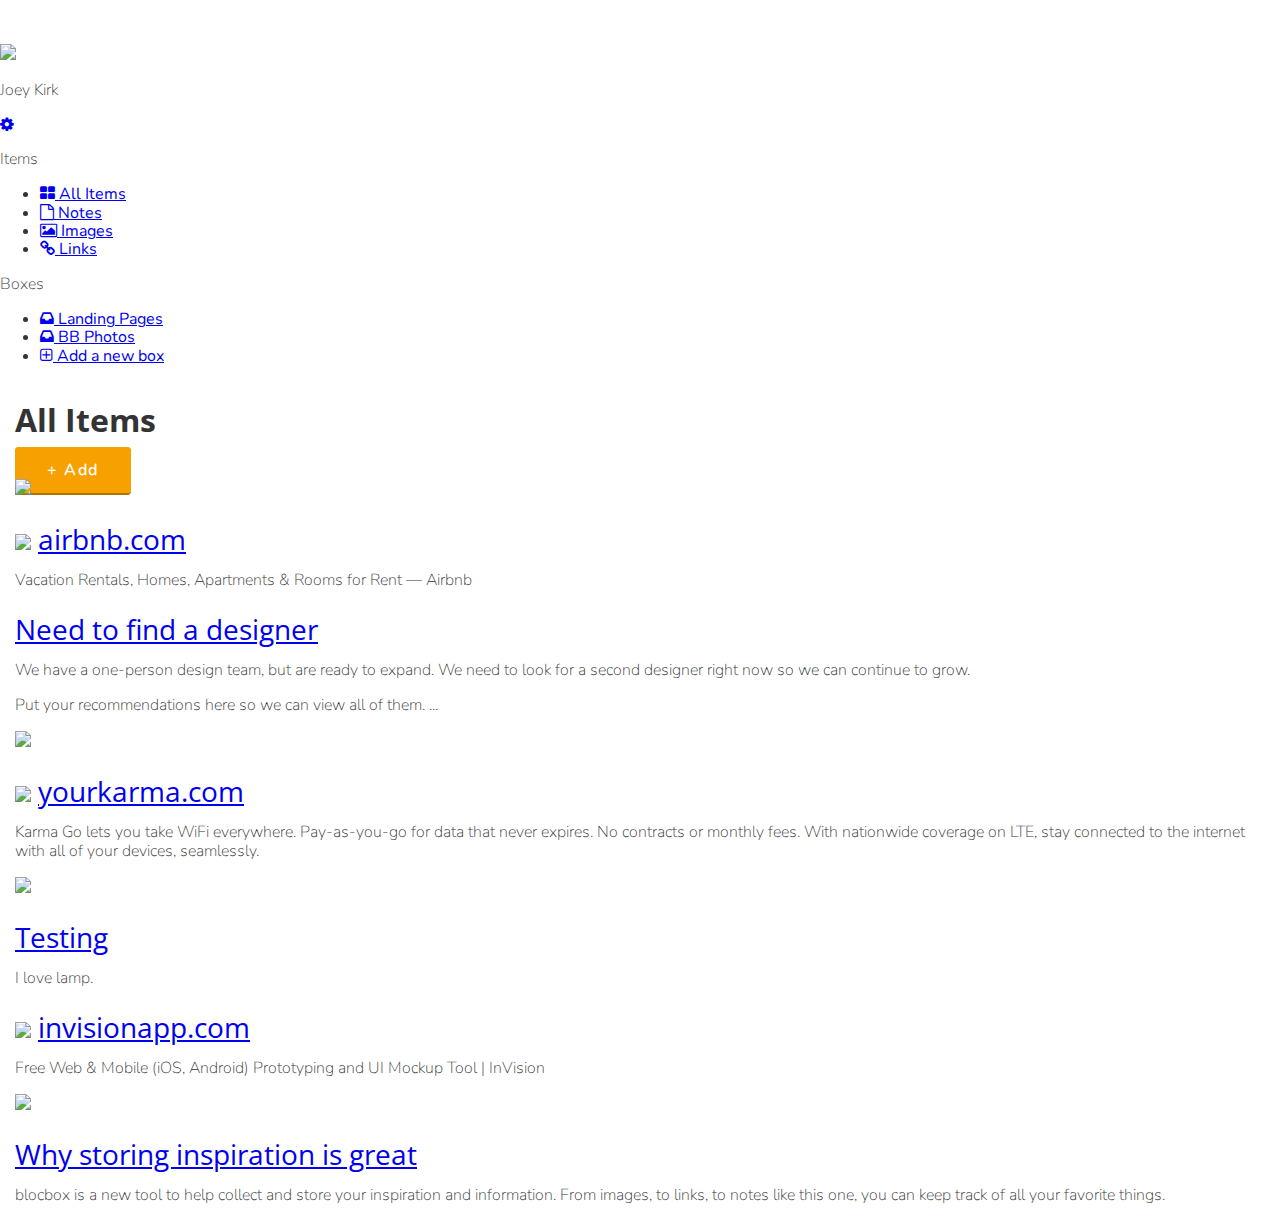
==== dashboard.html @ 333dc144 "Checkpoint 32 completed" ====
<!DOCTYPE html>

<html lang="en-us">
<head>
<meta http-equiv="X-UA-Compatible" content="IE=Edge">
<meta name="viewport:" content="width=device-width, initial-scale=1">
<meta charset="utf-8">
<title>Dashboard | blocbox</title>

<!-- Google Fonts -->
<link href="https://fonts.googleapis.com/css?family=Nunito:300,300i,400,400i,700,700i|Open+Sans:300,300i,400,400i,700,700i" rel="stylesheet" type="text/css">

<!-- CSS -->
<link rel="stylesheet" href="css/normalize.css">
<link rel="stylesheet" href="css/style.css">
<link rel="stylesheet" href="css/font-awesome.css">
<link rel="stylesheet" href="css/animate.css">

</head>

<body class="dashboard">

<!-- LEFT NAV -->
	<nav id="left nav" class="left">
	 <a href="#" class="site-logo"><img src="images/site-logo.png" /></a>
	<div class="settings">
    <img src="https://s3.amazonaws.com/uifaces/faces/twitter/jsa/128.jpg">
    <p>Joey Kirk</p>
    <a href="#"><i class="fa fa-cog"></i></a>
  </div>
  <div class="items">
    <p>Items</p>
    <ul>
      <li><a href="#"><i class="fa fa-th-large"></i> All Items</a></li>
      <li><a href="#"><i class="fa fa-file-o"></i> Notes</a></li>
      <li><a href="#"><i class="fa fa-picture-o"></i> Images</a></li>
      <li><a href="#"><i class="fa fa-link"></i> Links</a></li>
    </ul>
    <p>Boxes</p>
    <ul>
      <li><a href="#"><i class="fa fa-inbox"></i> Landing Pages</a></li>
      <li><a href="#"><i class="fa fa-inbox"></i> BB Photos</a></li>
      <li><a href="#"><i class="fa fa-plus-square-o"></i> Add a new box</a></li>
    </ul>
  </div>
  </nav>

<main role="main">
<!-- BENEFITS SECTION -->
   <!-- Benefits - Header -->
  <section class="content">
    <div class="container">
      <div class="header">
        <h1>All Items</h1>
        <a href="#" class="btn">+ Add</a>
      </div>
    </div>
  <!-- Benefits - Content -->
    <div class="container">
      <div class="content-item">
        <div class="item-box">
          <img src="http://static.pexels.com/wp-content/uploads/2014/11/red-wine-tapas-3540-825x550.jpg">
        </div>
      </div>
      <div class="content-item">
        <div class="item-box">
          <h2><img class="favicon" src="https://www.airbnb.com/favicon.ico"> <a href="#">airbnb.com</a></h2>
          <p>Vacation Rentals, Homes, Apartments &amp; Rooms for Rent &mdash; Airbnb</p>
        </div>
      </div>
      <div class="content-item">
        <div class="item-box">
          <h2><a href="#">Need to find a designer</a></h2>
          <p>We have a one-person design team, but are ready to expand. We need to look for a second designer right now so we can continue to grow.</p>
          <p>Put your recommendations here so we can view all of them. ...</p>
        </div>
      </div>
      <div class="content-item">
        <div class="item-box">
          <img src="http://41.media.tumblr.com/90ef0b4692e0ba4df321674c3572e5ba/tumblr_ndyve8fmFa1tubinno1_r1_1280.jpg">
        </div>
      </div>
      <div class="content-item">
        <div class="item-box">
          <h2><img class="favicon" src="https://www.yourkarma.com/favicon.ico"> <a href="#">yourkarma.com</a></h2>
          <p>Karma Go lets you take WiFi everywhere. Pay-as-you-go for data that never expires. No contracts or monthly fees. With nationwide coverage on LTE, stay connected to the internet with all of your devices, seamlessly.</p>
        </div>
      </div>
      <div class="content-item">
        <div class="item-box">
          <img src="http://41.media.tumblr.com/0390d80d6c8cc4a7096033182a4bfe8a/tumblr_ndyvukSjNl1tubinno1_1280.jpg">
        </div>
      </div>
      <div class="content-item">
        <div class="item-box">
          <h2><a href="#">Testing</a></h2>
          <p>I love lamp.</p>
        </div>
      </div>
      <div class="content-item">
        <div class="item-box">
          <h2><img class="favicon" src="https://www.invisionapp.com/favicon.ico"> <a href="#">invisionapp.com</a></h2>
          <p>Free Web &amp; Mobile (iOS, Android) Prototyping and UI Mockup Tool | InVision</p>
        </div>
      </div>
      <div class="content-item">
        <div class="item-box">
          <img src="http://41.media.tumblr.com/fddb3f2b0bdf390efd7ea87372e75fa5/tumblr_ndyg3pYbKW1tubinno1_1280.jpg">
        </div>
      </div>
      <div class="content-item">
        <div class="item-box">
          <h2><a href="#">Why storing inspiration is great</a></h2>
          <p>blocbox is a new tool to help collect and store your inspiration and information. From images, to links, to notes like this one, you can keep track of all your favorite things.</p>
        </div>
      </div>
       
    </section>
  </main>







</body>
</html>
---- css/style.css ----
html, body {
  overflow-x: hidden;
}
body {
  font-family: "Nunito", Helvetica, Arial, sans-serif;
  color:#333333;
}
h1, h2, h3, h4, h5, h6 {
  font-family: "Open Sans", Helvetica, Arial, sans-serif;
}

h2 {
  font-size: 28px;
  font-weight: normal;
  margin-bottom: 5px;
}
p{
  font-size: 16px;
  line-height: 19px;
  font-weight: 100;
}

 /* GRID */
 .container {
   margin-right: auto;
   margin-left: auto;
   padding-right: 15px;
   padding-left: 15px;
   position: relative;
 }
 .container:before,
 .container:after {
   content: " ";
   display: table;
 }
 .container:after {
   clear: both;
 }
.one-half {
  width: 46%;
  float: left;
  position: relative;
  min-height: 1px;
  margin:0 2% 20px;
}
.one-third, .one-fourth {
   width:96%;
   float:left;
   position:relative;
   min-height: 1px;
   margin:0 2% 20px;
 }

/* HEADER */
header {
  color: #FFFFFF;
  background: #0560FF;
  background-image: linear-gradient(-206deg, #0B5FFF 0%, #8CCEFF 100%);
}
header nav {
  padding:1em 0;
}
    /* Sign In/Sign Up */
header nav ul {
  display: inline;
  text-align: right;
  float:right;
  margin:0;
  font-size: 10px;
  position: relative;
  width: 90%;
}
header nav ul > li {
  list-style-type: none;
  display: inline-block;
  margin: 0 5px;
}
header nav ul > li.btn-outline {
  padding:10px 15px;
  border:2px solid #FFFFFF;
  border-radius: 4px;
}
header nav ul >li.btn-outline:hover {
  background: #FFFFFF;
}
header nav ul > li > a {
  color:#FFFFFF;
  text-decoration: none;
}
header nav ul > li.btn-outline:hover > a {
  color:#6DC1FF;
}
    /* Hero */
header .hero {
  text-align: center;
  display:block;
  position: relative;
}
header .hero h1 {
  font-size:40px;
  font-weight: normal;
  margin:95px 0 0;
}
header .hero p {
  font-size: 18px;
  line-height: 25px;
  font-weight: 100;
  margin:10px 0 40px;
}
/* Responsive Hero Image*/
header .hero  img {
  display: block;
  margin: 3em auto 0;
  width: 90%;
  max-width: 800px;
  height: auto;
}

@media (min-width: 400px) {
    header nav ul {
    display: inline;
    text-align: right;
    float:right;
    margin:0;
    font-size: 12px;
    position: relative;
    width: 90%;
  }
}
@media (min-width: 500px) {
  header nav ul {
    display: inline;
    text-align: right;
    float:right;
    margin:0;
    font-size: 15px;
    position: relative;
    width: 90%;
  }
  header .hero h1 {
    font-size: 48px;
    font-weight: normal;
    margin:95px 0 0;
  }
  header .hero p {
    font-size: 20px;
    line-height: 30px;
    font-weight: 100;
    margin:10px 0 40px;
  }
}

/* BUTTONS */
.btn {
  border-radius: 4px;
  color: #FFFFFF;
  font-weight: 600;
  text-decoration: none;
  padding: 10px 30px;
  background: #F7A100;
  border: 2px solid #F7A100;
  box-shadow: 0px 2px 0px 0px #B37300;
  letter-spacing: 1.5px;
}

/* BENEFITS */
.benefits {
  text-align: center;
  display:block; 
  position: relative;
}
.benefits ul {
  margin: 0 auto;
  padding: 4em 0;
}
.benefits ul li {
  list-style-type: none;
  display: inline-block;
}
.benefits i {
  color: #6dc1ff;
  font-size: 60px;  
  margin:0;
  vertical-align: middle;
}
.benefits h2 {
  color: #6dc1ff;
}
@media (min-width: 768px) {
  .benefits .one-third {
    width: 29.33333%;
  }
}


/* PRICING */
.pricing {
  background: #0560FF url("../images/background.png") top center no-repeat;
  background: url("../images/background.png") top center no-repeat, linear-gradient(-206deg, #055FFD 0%, #6CBFFD 94%);
  background-size: cover;
  text-align: center;
  padding: 4em 0;

}
.pricing h2, .pricing p {
  color: #FFFFFF;
}
.pricing ul {
  margin:0 auto;
  padding:2em 0;
}
.pricing ul li {
  list-style-type: none;
}

.box {
  padding:0 15px 15px;
  background: #FFFFFF;
  box-shadow: 0px 2px 4px 0px rgba (0,0,0,0.20);
  min-height: 439px;
  position: relative;
  margin-top: 25px;
}
.box.middle {
  min-height: 485px;
  margin-top: 0px;
}
.box h3 {
  font-family: "Open Sans", Helvetica, Arial, sans-serif;
  font-weight: 600;
  text-transform: uppercase;
  background: #A6B5DC;
  box-shadow: 0px 1px 2px 0px rgba (0,0,0,0.40);
  left: 0;
  right: 0;
  top: 0;
  text-align: center;
  margin: 0 -15px 40px;
  padding: 10px 0;
  color: #FFFFFF;
  letter-spacing: 1px;
}
.box h4 {
  font-size:50px;
  font-weight: normal;
  margin:40px 0 10px;
  color: #6DC1FF;
}
.box h4 span {
  font-size: 32px;
  vertical-align: top;
}
.box h4 span.month {
  font-family: "Open Sans", Helvetica, Arial, sans-serif;
  font-weight: 100;
  color:#888888;
  font-size:20px;
  vertical-align: middle;        
}
.box ul li {
  font-size: 18px;
  margin-bottom: 20px;
  font-weight: 100;
}
.box .btn {
  position:absolute;
  bottom:20px;
  left:20px;
  right:20px;
}
.small {
  font-size: 12px;
  color: #FEFEFE;
  line-height: 15px;
  font-style:italic;
}

@media (min-width: 800px) {
  .pricing .one-third {
    width: 29.33333%;
  }
  .pricing {
    padding: 0 2em;
  }
}
@media (min-width: 1200px) {
  .pricing .box h3 {
    font-size: 25px;
    letter-spacing: 1.5px;
  }
  .pricing .box h4 {
    font-size: 55px;
  }
}

/* TESTIMONIALS */
.testimonials {
  padding: 4em 0;
  text-align: center;
}
.testimonials h2 {
  color:#6DC1FF;
}
.testimonials ul li {
  list-style-type: none;
}
.testimonials blockquote {
  color:#FFFFFF;
  text-align: left;
  font-style: italic;
  background:#0560FF;
  position: relative;
  padding:30px;
  width: auto; 
  margin:0 2em;
  display: block;
  font-weight: 100;
}
/* Triangle */
.testimonials blockquote:after {
  width: 0;
  height: 0;
  border-style: solid;
  border-width: 100px 100px 0 100px;
  border-color: #0561ff transparent transparent transparent;
  top: 100%;
  left: 13%;
  border; solid;
  content: " ";
  height: 0;
  width: 0;
  position: absolute;
  pointer-events: none;
  border-top-color: #0560FF;
  border-width: 10px;
  margin-left: -10px;
}
.testimonials img {
  height: 65px;
  width: 65px;
  border-radius: 50%;
  float: left;
  display: inline-block;
  margin: 20px 10px 0 0;
}
.testimonials p.name {
  float: left;
  display: inline-block;
  text-align: left;
  font-size: 12px;
  margin-top: 30px;
}
@media (min-width: 1000px) {
  .testimonials .one-fourth {
    width: 21%;
    display: inline-block;
  }
  .testimonials blockquote {
    margin: 0;
  }

}

/* CONFIDENCE */
.confidence {
  background-image: radial-gradient(50% 100%, #0B5FFF 50%, #0E4995 100%);
  position: relative;
  text-align: center;
  float: middle;
  display: block;
  padding: 2em;
} 
.confidence h2 {
  text-align: center;
  color: #FFFFFF;
  font-family: "Open Sans", Helvetica, Arial, sans-serif;
}
.confidence p {
  font-size: 20px;
  font-weight: 100;
  color: #FFFFFF;
  padding: 15px 0;
}

/* FOOTER */
footer {
  background-color: #0C4995;
  background-image: linear-gradient(to top,
    #0560FF 0%, #0560FF 50%, #0C4995 50%, #0C4995 100%);
  color: #FFFFFF;
  height: 150px;
  position: relative;
  overflow: hidden;
  z-index: 0;
 }
 footer p {
  font-size: 11px;
  font-weight: 100;
  text-align: center;
  margin: 10px auto 0;
 }
 footer nav ul {
  font-size:12px;
  font-weight:100;
  text-align: center;
  margin: 10px auto 0;
 }
 footer nav ul li {
  list-style-type: none;
  display: inline;
 }
 footer nav ul li a {
   color:#FFFFFF;
   text-decoration: none;
 }
 footer .right-footer-block {
   background-color: transparent;
 }
 footer .logo{
   margin: 0 auto;
   display: block;
 }

@media (min-width: 1200px) {
  footer .container {
    width: 1170px;
   }
  footer .one-third {
    width:29.33333%;
  }
  footer{
    background-color: #0560FF;
    background-image: linear-gradient(to left,
      #0560FF 0%, #0560FF 33.33337%, #0C4995 33.33337%, #0C4995 100%);
    height: 100px;
  }
  footer p, footer nav ul{
    padding: 2em 0;
    text-align: left;
  }
  footer .right-footer-block {
    background-color: #0560FF;
   }
  footer .logo{
    padding: 2em 0 2em 1.5em;
  }
}


/* DASHBOARD */
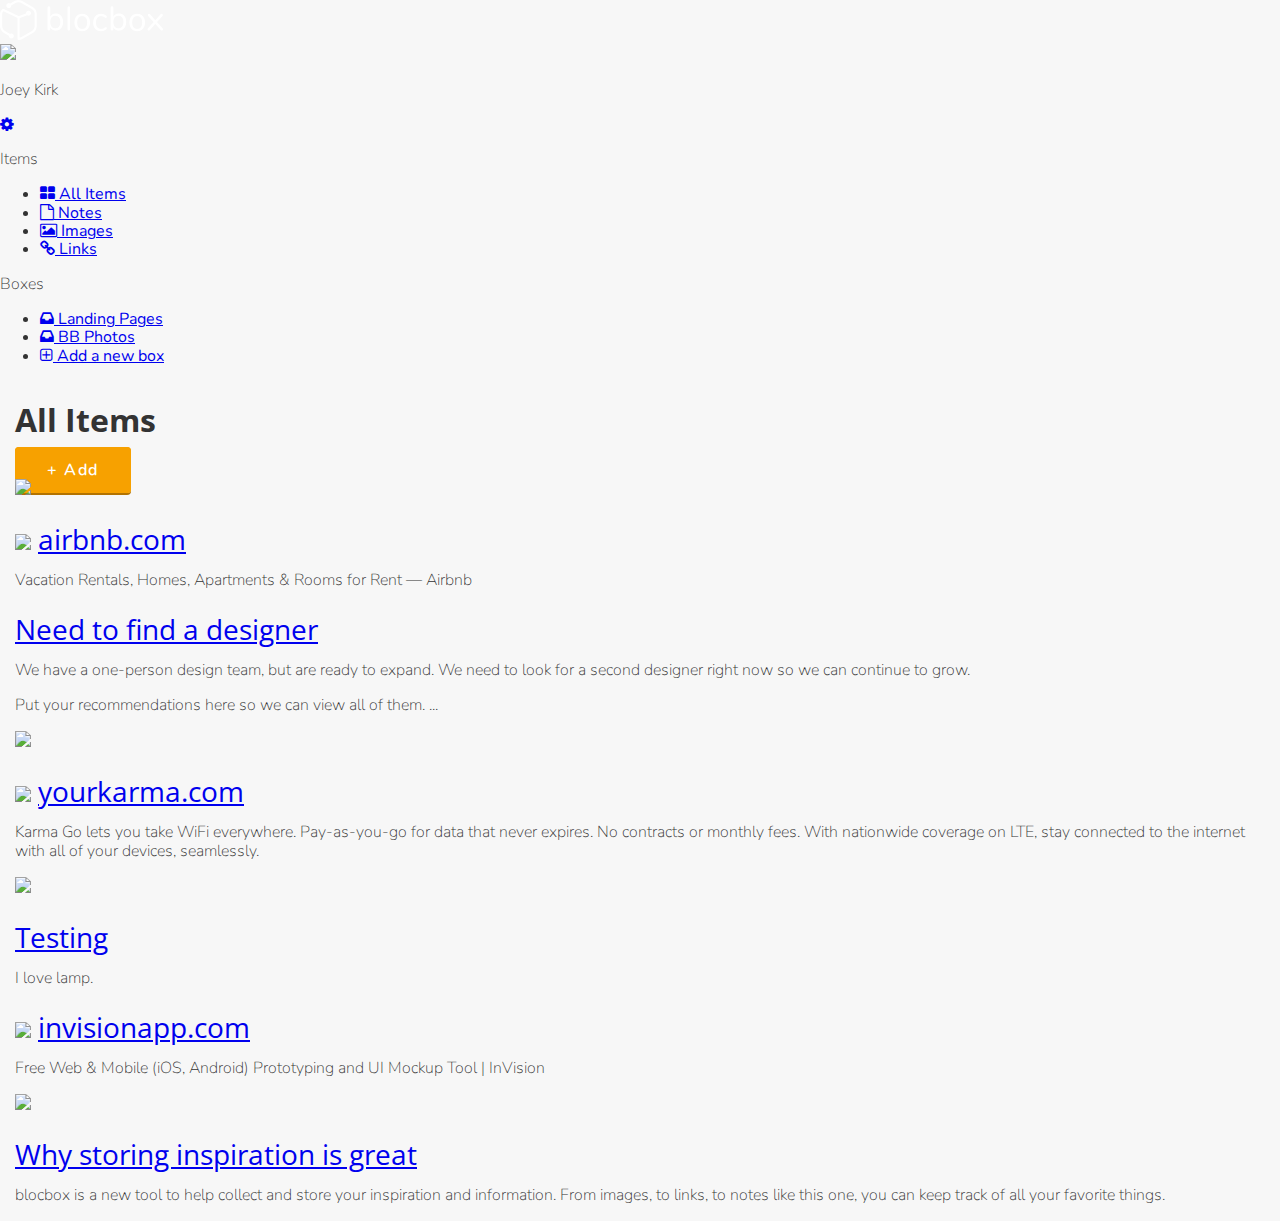
==== commit 49b045f9: "CSS Error" ====
--- a/dashboard.html
+++ b/dashboard.html
@@ -11,10 +11,10 @@
 <link href="https://fonts.googleapis.com/css?family=Nunito:300,300i,400,400i,700,700i|Open+Sans:300,300i,400,400i,700,700i" rel="stylesheet" type="text/css">
 
 <!-- CSS -->
-<link rel="stylesheet" href="css/normalize.css">
-<link rel="stylesheet" href="css/style.css">
-<link rel="stylesheet" href="css/font-awesome.css">
-<link rel="stylesheet" href="css/animate.css">
+<link rel="stylesheet" href="css/normalize.css" type="text/css">
+<link rel="stylesheet" href="css/style.css" type="text/css">
+<link rel="stylesheet" href="css/font-awesome.css" type="text/css">
+<link rel="stylesheet" href="css/animate.css" type="text/css">
 
 </head>
 
@@ -33,7 +33,7 @@
     <ul>
       <li><a href="#"><i class="fa fa-th-large"></i> All Items</a></li>
       <li><a href="#"><i class="fa fa-file-o"></i> Notes</a></li>
-      <li><a href="#"><i class="fa fa-picture-o"></i> Images</a></li>
+      <li><a href="#"><i class="fa fa-picture-o"></i> <a href="../blocbox/images.html">Images</a></a></li>
       <li><a href="#"><i class="fa fa-link"></i> Links</a></li>
     </ul>
     <p>Boxes</p>
@@ -59,12 +59,12 @@
     <div class="container">
       <div class="content-item">
         <div class="item-box">
-          <img src="http://static.pexels.com/wp-content/uploads/2014/11/red-wine-tapas-3540-825x550.jpg">
+          <img src="https://images.pexels.com/photos/128817/pexels-photo-128817.jpeg?h=350&auto=compress&cs=tinysrgb">
         </div>
       </div>
       <div class="content-item">
         <div class="item-box">
-          <h2><img class="favicon" src="https://www.airbnb.com/favicon.ico"> <a href="#">airbnb.com</a></h2>
+          <h2><img class="favicon" src="https://www.airbnb.com/favicon.ico"> <a href="http://wwww.airbnb.com">airbnb.com</a></h2>
           <p>Vacation Rentals, Homes, Apartments &amp; Rooms for Rent &mdash; Airbnb</p>
         </div>
       </div>
@@ -77,7 +77,7 @@
       </div>
       <div class="content-item">
         <div class="item-box">
-          <img src="http://41.media.tumblr.com/90ef0b4692e0ba4df321674c3572e5ba/tumblr_ndyve8fmFa1tubinno1_r1_1280.jpg">
+          <img src="http://68.media.tumblr.com/c63e7dbe088ba65fa3ecba919bf8594c/tumblr_o6nnz8Glgm1tubinno1_1280.jpg">
         </div>
       </div>
       <div class="content-item">
@@ -88,7 +88,7 @@
       </div>
       <div class="content-item">
         <div class="item-box">
-          <img src="http://41.media.tumblr.com/0390d80d6c8cc4a7096033182a4bfe8a/tumblr_ndyvukSjNl1tubinno1_1280.jpg">
+          <img src="https://images.pexels.com/photos/551853/pexels-photo-551853.jpeg?h=350&auto=compress&cs=tinysrgb">
         </div>
       </div>
       <div class="content-item">
@@ -105,7 +105,7 @@
       </div>
       <div class="content-item">
         <div class="item-box">
-          <img src="http://41.media.tumblr.com/fddb3f2b0bdf390efd7ea87372e75fa5/tumblr_ndyg3pYbKW1tubinno1_1280.jpg">
+          <img src="https://images.pexels.com/photos/135033/pexels-photo-135033.jpeg?h=350&auto=compress&cs=tinysrgb">
         </div>
       </div>
       <div class="content-item">
@@ -114,15 +114,8 @@
           <p>blocbox is a new tool to help collect and store your inspiration and information. From images, to links, to notes like this one, you can keep track of all your favorite things.</p>
         </div>
       </div>
-       
+
     </section>
   </main>
-
-
-
-
-
-
-
 </body>
 </html>--- a/css/style.css
+++ b/css/style.css
@@ -446,5 +446,79 @@
   }
 }
 
-
 /* DASHBOARD */
+.dashboard {
+   background:#F7F7F7;
+ }
+ .left-nav {
+   height: 100vh;
+   width:14.66666667%;
+   color:#FFFFFF;
+   background: #34495E;
+   background-image: linear-gradient(206deg, #5F81A3 0%, #34495E 94%);
+   float:left;
+   position: fixed;
+   display:block;
+ }
+ .left-nav .site-logo {
+   padding:20px 0;
+   background:#34495E;
+   display:block;
+   text-align: center;
+ }
+ .left-nav .items {
+   padding:0 6%;
+ }
+ .left-nav .items p {
+   font-weight: 600;
+   text-transform: uppercase;
+   font-size: 12px;
+   color: #E2E2E2;
+   line-height: 15px;
+ }
+ .left-nav .items ul {
+   margin:0 0 40px;
+   padding:0;
+ }
+ .left-nav .items ul li {
+   list-style-type: none;
+   margin-bottom: 15px;
+ }
+ .left-nav .items ul li a {
+   color:#FFFFFF;
+   text-decoration: none;
+   font-weight: 100;
+ }
+ .left-nav .items ul li a i {
+   width:16px;
+   text-align: center;
+   margin-right:8px;
+ }
+
+
+
+
+
+
+
+
+
+
+
+
+
+
+
+
+
+
+
+
+
+
+
+
+
+
+
+
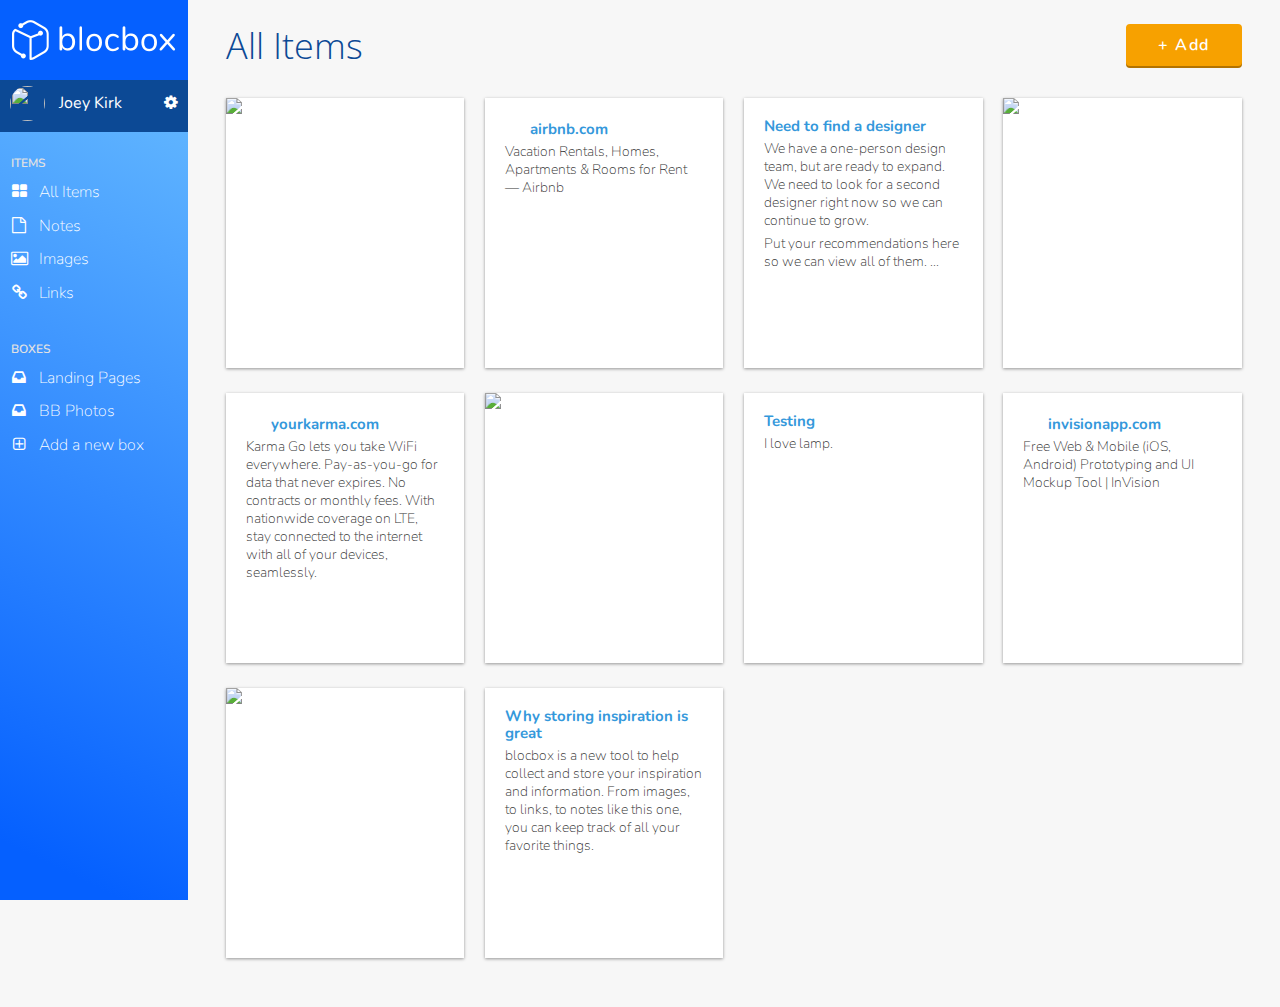
==== commit 5f770f67: "Checkpoint 33 completed" ====
--- a/dashboard.html
+++ b/dashboard.html
@@ -21,7 +21,7 @@
 <body class="dashboard">
 
 <!-- LEFT NAV -->
-	<nav id="left nav" class="left">
+	<nav id="left-nav" class="left-nav">
 	 <a href="#" class="site-logo"><img src="images/site-logo.png" /></a>
 	<div class="settings">
     <img src="https://s3.amazonaws.com/uifaces/faces/twitter/jsa/128.jpg">
--- a/css/style.css
+++ b/css/style.css
@@ -446,79 +446,233 @@
   }
 }
 
+
+
 /* DASHBOARD */
 .dashboard {
    background:#F7F7F7;
  }
- .left-nav {
+.left-nav {
    height: 100vh;
    width:14.66666667%;
    color:#FFFFFF;
-   background: #34495E;
-   background-image: linear-gradient(206deg, #5F81A3 0%, #34495E 94%);
+   background: #0560FF;
+   background-image: linear-gradient(206deg, #6DC1FF 0%, #0560FF 94%);
    float:left;
    position: fixed;
    display:block;
- }
- .left-nav .site-logo {
+}
+.left-nav .site-logo {
    padding:20px 0;
-   background:#34495E;
+   background:#0560FF;
    display:block;
    text-align: center;
- }
- .left-nav .items {
-   padding:0 6%;
- }
- .left-nav .items p {
+}
+.left-nav .items {
+  position: absolute;
+  padding:60px 6%;
+}
+    /* Changes made: 60px padding from 0 */
+
+.left-nav .items p {
    font-weight: 600;
    text-transform: uppercase;
    font-size: 12px;
    color: #E2E2E2;
    line-height: 15px;
- }
- .left-nav .items ul {
+}
+.left-nav .items ul {
    margin:0 0 40px;
    padding:0;
- }
- .left-nav .items ul li {
+}
+.left-nav .items ul li {
    list-style-type: none;
    margin-bottom: 15px;
- }
- .left-nav .items ul li a {
+}
+.left-nav .items ul li a {
    color:#FFFFFF;
    text-decoration: none;
    font-weight: 100;
- }
- .left-nav .items ul li a i {
+}
+.left-nav .items ul li a i {
    width:16px;
    text-align: center;
    margin-right:8px;
- }
-
-
-
-
-
-
-
-
-
-
-
-
-
-
-
-
-
-
-
-
-
-
-
-
-
-
-
-
+}
+
+/* LEFT NAVBAR SETTINGS */
+.left-nav .settings {
+   position:absolute;
+   background:#0C4995;
+   width:100%;
+   padding: .40em 0;
+   top: 80px;
+   left:0;
+   right:0;
+    /* Changes made: top 80px from 0 + Padding*/
+}
+
+.left-nav .settings img {
+   height:35px;
+   width:35px;
+   border-radius: 50%;
+   margin-left:10px;
+   display: inline-block;
+}
+.left-nav .settings p {
+   display: inline-block;
+   vertical-align: top;
+   padding-top: 8px;
+   font-weight: 400;
+   margin:0 0 0 10px;
+}
+.left-nav .settings a {
+   color:#FFFFFF;
+   text-decoration: none;
+   text-align: right;
+   float: right;
+   margin-right:10px;
+   margin-top:8px;
+}
+
+/* CONTENT */
+.content {
+   padding:6em 1% 1.5em;
+   float:right;
+   width:98%;
+   position: relative;
+}
+.content .header {
+   margin:0 1% 20px;
+}
+.content .header h1 {
+  font-family: "Open sans", Helvetica, Arial, sans-serif;
+  font-weight: 100;
+  margin:0 0 30px;
+  font-size: 36px;
+  color: #0C4995;
+  line-height: 44px;
+  float: left;
+  display:inline-block;
+} 
+.content .header > a {
+  float:right;
+}
+.content-item {
+  width:96%;
+  margin:0 2% 25px;
+  float:left;
+  display:block;
+}
+.item-box {
+  display:block;
+  height:230px;
+  background: #FFFFFF;
+  box-shadow: 0px 1px 3px 0px rgba(0,0,0,0.40);
+  position: relative;
+  overflow: hidden;
+  padding:20px;
+}
+
+/* Larger Mobile Devices */
+ @media (min-width:460px) {
+   .content {
+     padding:1.5em 1%;
+     float:right;
+     width:90%;
+     position: relative;
+   }
+   .content-item {
+     width:46%;
+     margin:0 2% 25px;
+     float:left;
+     display:block;
+   }
+ }
+/* Tablets */
+ @media (min-width:768px) {
+   .content {
+     padding:1.5em 5%;
+     float:right;
+     width:90%;
+     position: relative;
+   }
+   .content > .container {
+     width:700px;
+   }
+   .content-item {
+     width:31.33333%;
+     margin:0 1% 25px;
+   }
+ }
+/* Laptops and Desktops */
+ @media (min-width:992px) {
+   .content {
+     padding:1.5em 1%;
+     float:right;
+     width:83.33333333%;
+     position: relative;
+   }
+   .content > .container {
+     width:auto;
+   }
+   .content-item {
+     width:23%;
+     margin:0 1% 25px;
+   }
+ }
+
+.item-box > img {
+   position:absolute;
+   height:100%;
+   width:auto;
+   top:0;
+   left:0;
+   right:0;
+}
+.item-box h2 {
+   font-family: 'Nunito', Helvetica, Arial, sans-serif;
+   font-weight: 700;
+   font-size: 15px;
+   line-height: 17px;
+   margin:0;
+ }
+.item-box h2 a {
+   color: #3498DB;
+   text-decoration: none;
+}
+.item-box h2 img {
+   width:16px;
+   height:16px;
+   position:relative;
+   top:2px;
+   margin-right:5px;
+}
+.item-box p {
+   font-size: 14px;
+   color: #333333;
+   line-height: 18px;
+   margin:5px 0 0;
+}
+
+
+
+
+
+
+
+
+
+
+
+
+
+
+
+
+
+
+
+
+
+
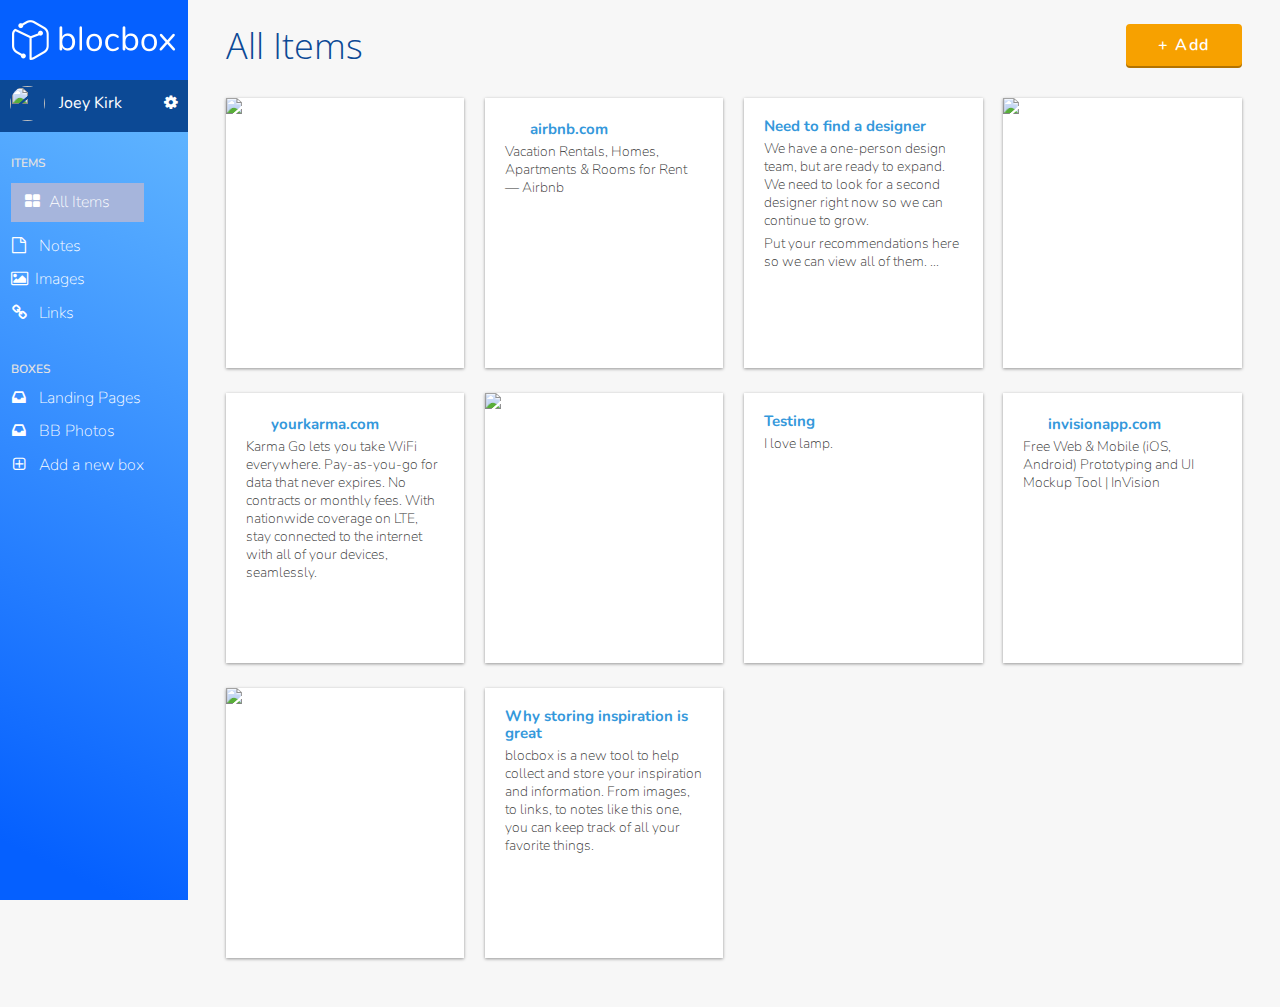
==== commit 49bc1c91: "Dashboard Styling completed" ====
--- a/dashboard.html
+++ b/dashboard.html
@@ -31,9 +31,9 @@
   <div class="items">
     <p>Items</p>
     <ul>
-      <li><a href="#"><i class="fa fa-th-large"></i> All Items</a></li>
+      <li class="active"><a href="#"><i class="fa fa-th-large"></i>All Items</a></li>
       <li><a href="#"><i class="fa fa-file-o"></i> Notes</a></li>
-      <li><a href="#"><i class="fa fa-picture-o"></i> <a href="../blocbox/images.html">Images</a></a></li>
+      <li><a href="#"><i class="fa fa-picture-o"></i></a><a href="../blocbox/images.html">Images</a></li>
       <li><a href="#"><i class="fa fa-link"></i> Links</a></li>
     </ul>
     <p>Boxes</p>
--- a/css/style.css
+++ b/css/style.css
@@ -500,6 +500,11 @@
    margin-right:8px;
 }
 
+li.active {
+  background:#A6B5DC;
+  padding:10px 10%;
+}
+
 /* LEFT NAVBAR SETTINGS */
 .left-nav .settings {
    position:absolute;
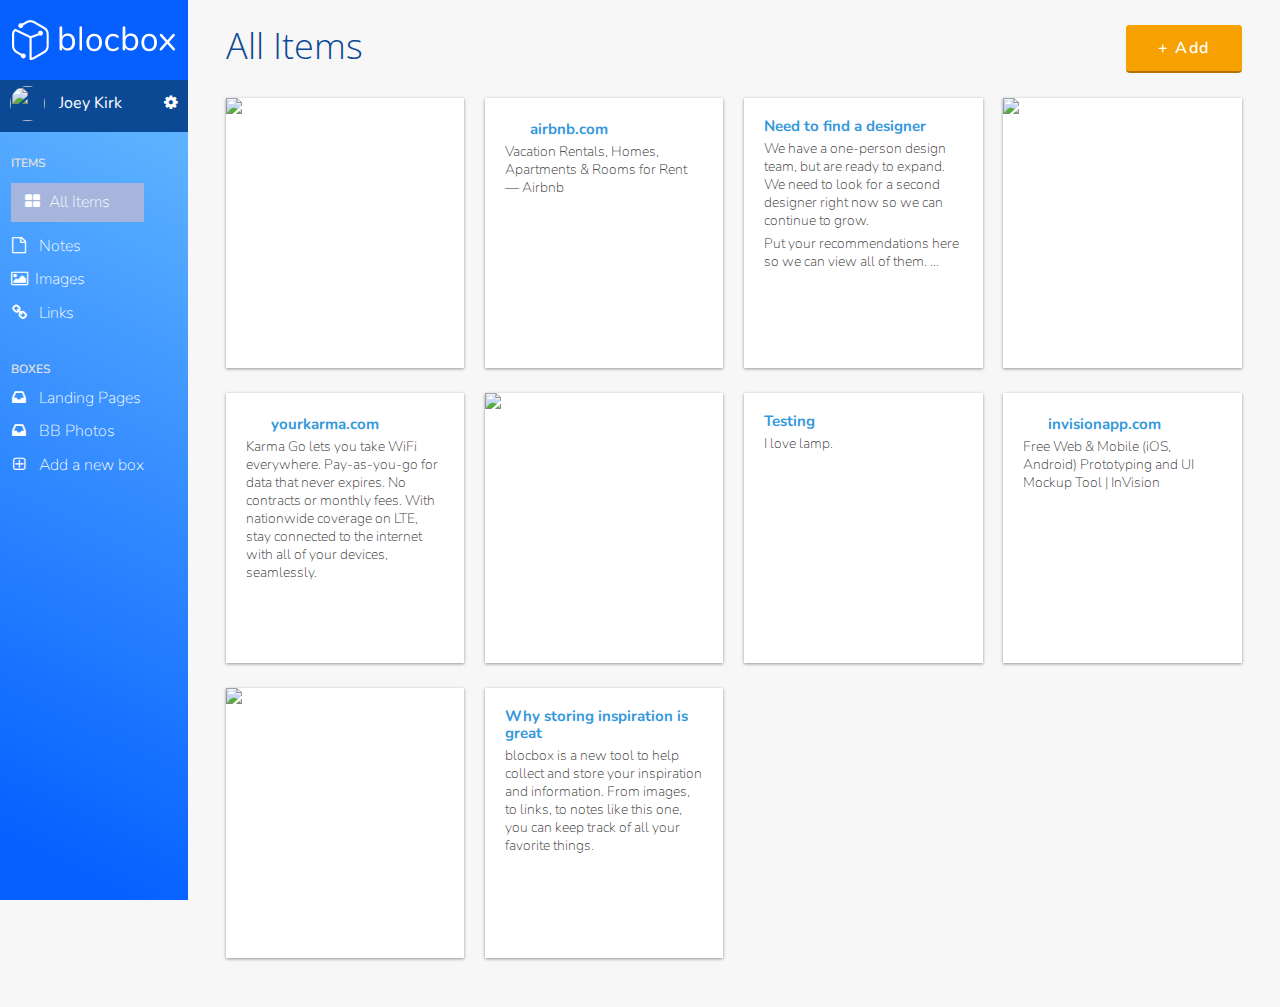
==== commit 95291987: "Checkpoint 34 completed" ====
--- a/dashboard.html
+++ b/dashboard.html
@@ -11,14 +11,17 @@
 <link href="https://fonts.googleapis.com/css?family=Nunito:300,300i,400,400i,700,700i|Open+Sans:300,300i,400,400i,700,700i" rel="stylesheet" type="text/css">
 
 <!-- CSS -->
-<link rel="stylesheet" href="css/normalize.css" type="text/css">
-<link rel="stylesheet" href="css/style.css" type="text/css">
-<link rel="stylesheet" href="css/font-awesome.css" type="text/css">
-<link rel="stylesheet" href="css/animate.css" type="text/css">
+<link rel="stylesheet" href="css/normalize.css">
+<link rel="stylesheet" href="css/style.css">
+<link rel="stylesheet" href="css/font-awesome.css">
+<link rel="stylesheet" href="css/dropit.css">
 
 </head>
 
 <body class="dashboard">
+
+<!-- RESPONSIVE NAV -->
+<a class="hamburger" id="menu" href="#">&#9776;</a>
 
 <!-- LEFT NAV -->
 	<nav id="left-nav" class="left-nav">
@@ -52,7 +55,16 @@
     <div class="container">
       <div class="header">
         <h1>All Items</h1>
-        <a href="#" class="btn">+ Add</a>
+        <ul class="menu">
+          <li>
+            <a href="#" class="btn">+ Add</a>
+            <ul>
+              <li><a href="#"><i class="fa fa-file-o"></i> Note</a></li>
+              <li><a href="#"><i class="fa fa-picture-o"></i> Image</a></li>
+              <li><a href="#"><i class="fa fa-link"></i> Link</a></li>
+            </ul>
+          </li>
+        </ul>
       </div>
     </div>
   <!-- Benefits - Content -->
@@ -117,5 +129,13 @@
 
     </section>
   </main>
+  <script src="js/jquery-3.2.1.min.js"></script>
+  <script src="js/dropit.js"></script>
+  <script type="text/javascript">
+    $(".menu").dropit();
+    $( "#menu" ).click(function() {
+      $("#left-nav").toggleClass("open", 200);
+    });
+  </script>
 </body>
 </html>--- a/css/style.css
+++ b/css/style.css
@@ -451,16 +451,34 @@
 /* DASHBOARD */
 .dashboard {
    background:#F7F7F7;
- }
+}
 .left-nav {
-   height: 100vh;
-   width:14.66666667%;
-   color:#FFFFFF;
+   height: 100%;
+   width:280px;
+   position: absolute;
+   -webkit-transition: all 0.3s ease-in-out;
+   -moz-transition: all 0.3s ease-in-out;
+   -o-transition: all 0.3s ease-in-out;
+   transition: all 0.3s ease-in-out;
+   transform: translate(-280px,0);
+     -webkit-transform: translate(-280px,0); /** Chrome & Safari **/
+     -o-transform: translate(-280px,0); /** Opera **/
+     -moz-transform: translate(-280px,0); /** Firefox **/
+}
+.left-nav.open {
+   display:block;
+   width:280px;
    background: #0560FF;
    background-image: linear-gradient(206deg, #6DC1FF 0%, #0560FF 94%);
-   float:left;
-   position: fixed;
-   display:block;
+   -webkit-transition: all 0.3s ease-in-out;
+   -moz-transition: all 0.3s ease-in-out;
+   -o-transition: all 0.3s ease-in-out;
+   transition: all 0.3s ease-in-out;
+   transform: translate(0,0);
+     -webkit-transform: translate(0,0); /** Chrome & Safari **/
+     -o-transform: translate(0,0); /** Opera **/
+     -moz-transform: translate(0,0); /** Firefox **/
+     z-index: 100;
 }
 .left-nav .site-logo {
    padding:20px 0;
@@ -507,14 +525,15 @@
 
 /* LEFT NAVBAR SETTINGS */
 .left-nav .settings {
-   position:absolute;
-   background:#0C4995;
-   width:100%;
-   padding: .40em 0;
-   top: 80px;
-   left:0;
-   right:0;
-    /* Changes made: top 80px from 0 + Padding*/
+  color: #FFF;
+  position:absolute;
+  background:#0C4995;
+  width:100%;
+  padding: .40em 0;
+  top: 80px;
+  left:0;
+  right:0;
+  /* Changes made: top 80px from 0 + Padding*/
 }
 
 .left-nav .settings img {
@@ -538,6 +557,51 @@
    float: right;
    margin-right:10px;
    margin-top:8px;
+}
+.hamburger {
+  position:absolute;
+  z-index: 1000;
+  background:#0C4995;
+  color:#FFF;
+  text-decoration: none;
+  font-size: 22px;
+  padding: 10px 15px;
+  border-radius: 4px;
+  left: 5px;
+  top: 15px;
+}
+
+@media (min-width:1200px) {
+  .left-nav {
+    height: 100vh;
+    width:14.66666667%;
+    color:#FFFFFF;
+    background: #0560FF;
+    background-image: linear-gradient(206deg, #6DC1FF 0%, #0560FF 94%);
+    float:left;
+    position: fixed;
+    display:block;
+    transform: translate(0,0);
+    -webkit-transform: translate(0,0); /** Chrome & Safari **/
+    -o-transform: translate(0,0); /** Opera **/
+    -moz-transform: translate(0,0); /** Firefox **/
+  }
+  .left-nav.open {
+    width:14.66666667%;
+    transform: translate(0,0);
+    -webkit-transform: translate(0,0); /** Chrome & Safari **/
+    -o-transform: translate(0,0); /** Opera **/
+    -moz-transform: translate(0,0); /** Firefox **/
+  }
+  .hamburger {
+    display:none;
+  }
+  .left-nav .site-logo {
+   padding:20px 0;
+   background:#0560FF;
+   display:block;
+   text-align: center;
+ }
 }
 
 /* CONTENT */
--- a/css/dropit.css
+++ b/css/dropit.css
@@ -0,0 +1,60 @@
+/*
+ * Dropit v1.1.0
+ * http://dev7studios.com/dropit
+ *
+ * Copyright 2012, Dev7studios
+ * Free to use and abuse under the MIT license.
+ * http://www.opensource.org/licenses/mit-license.php
+ */
+
+/* These styles assume you are using ul and li */
+.dropit {
+    list-style: none;
+	padding: 0;
+    margin: 15px 0 0;
+    float:right;
+    display:inline-block;
+}
+.dropit .dropit-trigger { position: relative; }
+.dropit .dropit-submenu {
+    position: absolute;
+    top: 100%;
+    right: 0; /* dropdown left or right */
+    z-index: 1000;
+    display: none;
+    min-width: 100px;
+    list-style: none;
+	padding: 20px;
+	margin: 20px 0 0;
+}
+.dropit .dropit-open .dropit-submenu { 
+    display: block; 
+    background: #FFFFFF;
+    box-shadow: 0px 2px 4px 0px rgba(0,0,0,0.30);
+    border-radius: 4px;
+}
+.dropit .dropit-open .dropit-submenu:after {
+    content: " ";
+    position: absolute;
+    border-style: solid;
+    border-width: 0 8px 8px;
+    border-color: #FFFFFF transparent;
+    display: block;
+    width: 0;
+    z-index: 1;
+    top: -8px;
+    right: 10px;
+ }
+ .dropit .dropit-open .dropit-submenu li {
+    display: block;
+    margin-bottom: 20px;
+ }
+ .dropit .dropit-open .dropit-submenu li:last-child {
+    margin-bottom: 0px;
+ }
+ .dropit .dropit-open .dropit-submenu li a {
+    color:#34495E;
+    text-decoration: none;
+    font-family: "Nunito", Helvetica, Arial, sans-serif;
+    font-weight:100;
+ }
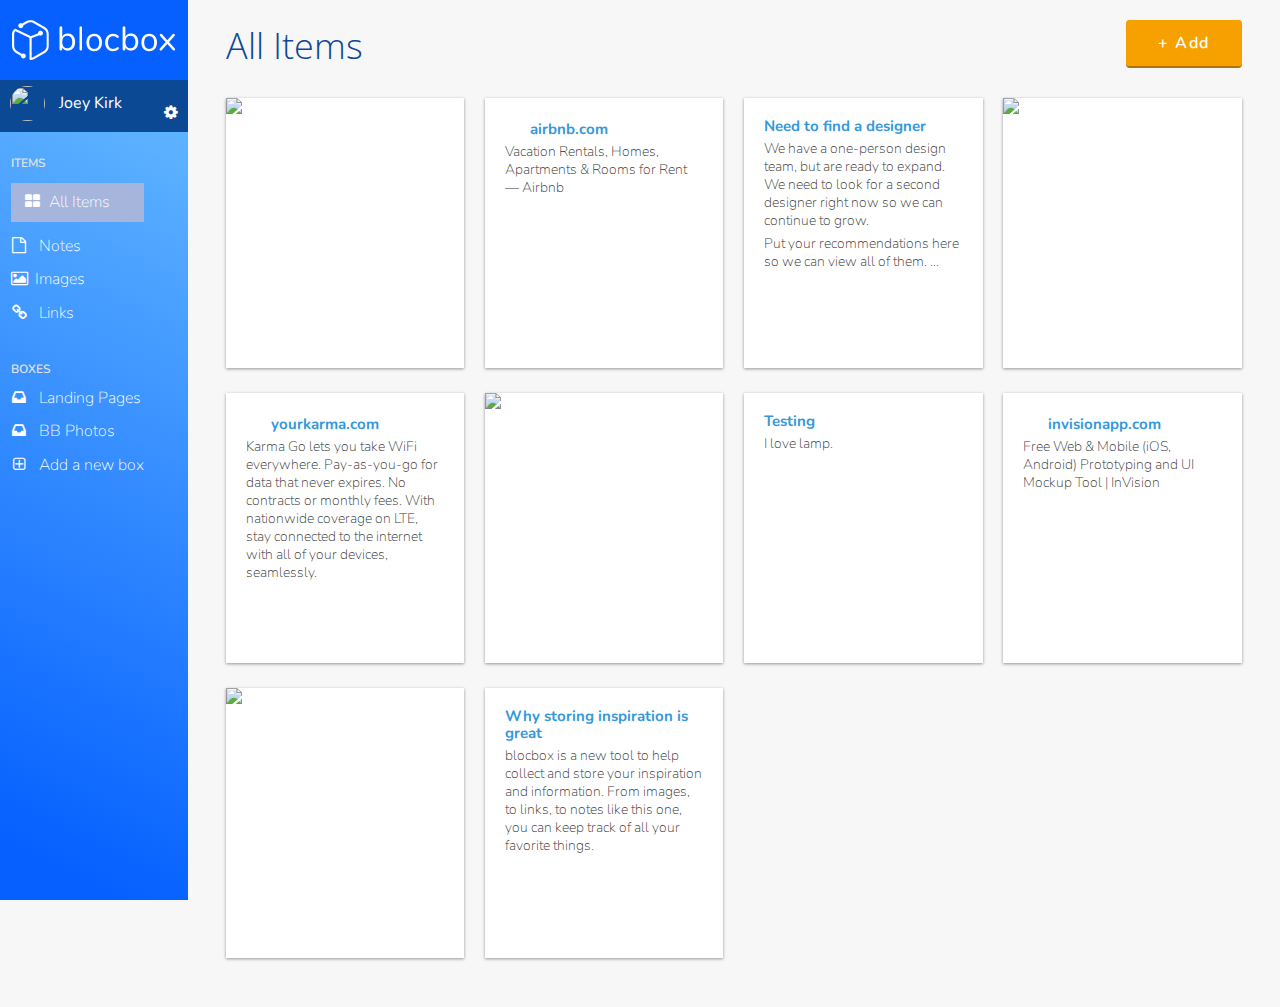
==== commit 608de338: "Dashboard JavaScript completed" ====
--- a/dashboard.html
+++ b/dashboard.html
@@ -26,10 +26,22 @@
 <!-- LEFT NAV -->
 	<nav id="left-nav" class="left-nav">
 	 <a href="#" class="site-logo"><img src="images/site-logo.png" /></a>
+
 	<div class="settings">
     <img src="https://s3.amazonaws.com/uifaces/faces/twitter/jsa/128.jpg">
     <p>Joey Kirk</p>
-    <a href="#"><i class="fa fa-cog"></i></a>
+  <!-- Setting Menu -->
+    <ul class="settings-menu">
+      <li>
+      <a href="#"><i class="fa fa-cog"></i></a>
+        <ul>
+          <li><a href="#"><i class="fa fa-circle"></i> My Account</a></li>
+          <li><a href="#"><i class="fa fa-users"></i> Collaborators</a></li>
+          <li><a href="#"><i class="fa fa-sign-out"></i> Sign Out</a></li>
+        </ul>
+
+
+
   </div>
   <div class="items">
     <p>Items</p>
@@ -136,6 +148,7 @@
     $( "#menu" ).click(function() {
       $("#left-nav").toggleClass("open", 200);
     });
+    $(".settings-menu").dropit();
   </script>
 </body>
 </html>--- a/css/dropit.css
+++ b/css/dropit.css
@@ -10,8 +10,7 @@
 /* These styles assume you are using ul and li */
 .dropit {
     list-style: none;
-	padding: 0;
-    margin: 15px 0 0;
+    margin: 10px 0 0;
     float:right;
     display:inline-block;
 }
@@ -22,7 +21,7 @@
     right: 0; /* dropdown left or right */
     z-index: 1000;
     display: none;
-    min-width: 100px;
+    min-width: 118px;
     list-style: none;
 	padding: 20px;
 	margin: 20px 0 0;
@@ -48,13 +47,14 @@
  .dropit .dropit-open .dropit-submenu li {
     display: block;
     margin-bottom: 20px;
+    font-size: 15px;
  }
  .dropit .dropit-open .dropit-submenu li:last-child {
     margin-bottom: 0px;
  }
  .dropit .dropit-open .dropit-submenu li a {
-    color:#34495E;
     text-decoration: none;
     font-family: "Nunito", Helvetica, Arial, sans-serif;
     font-weight:100;
+    color: #0C4995;
  }
